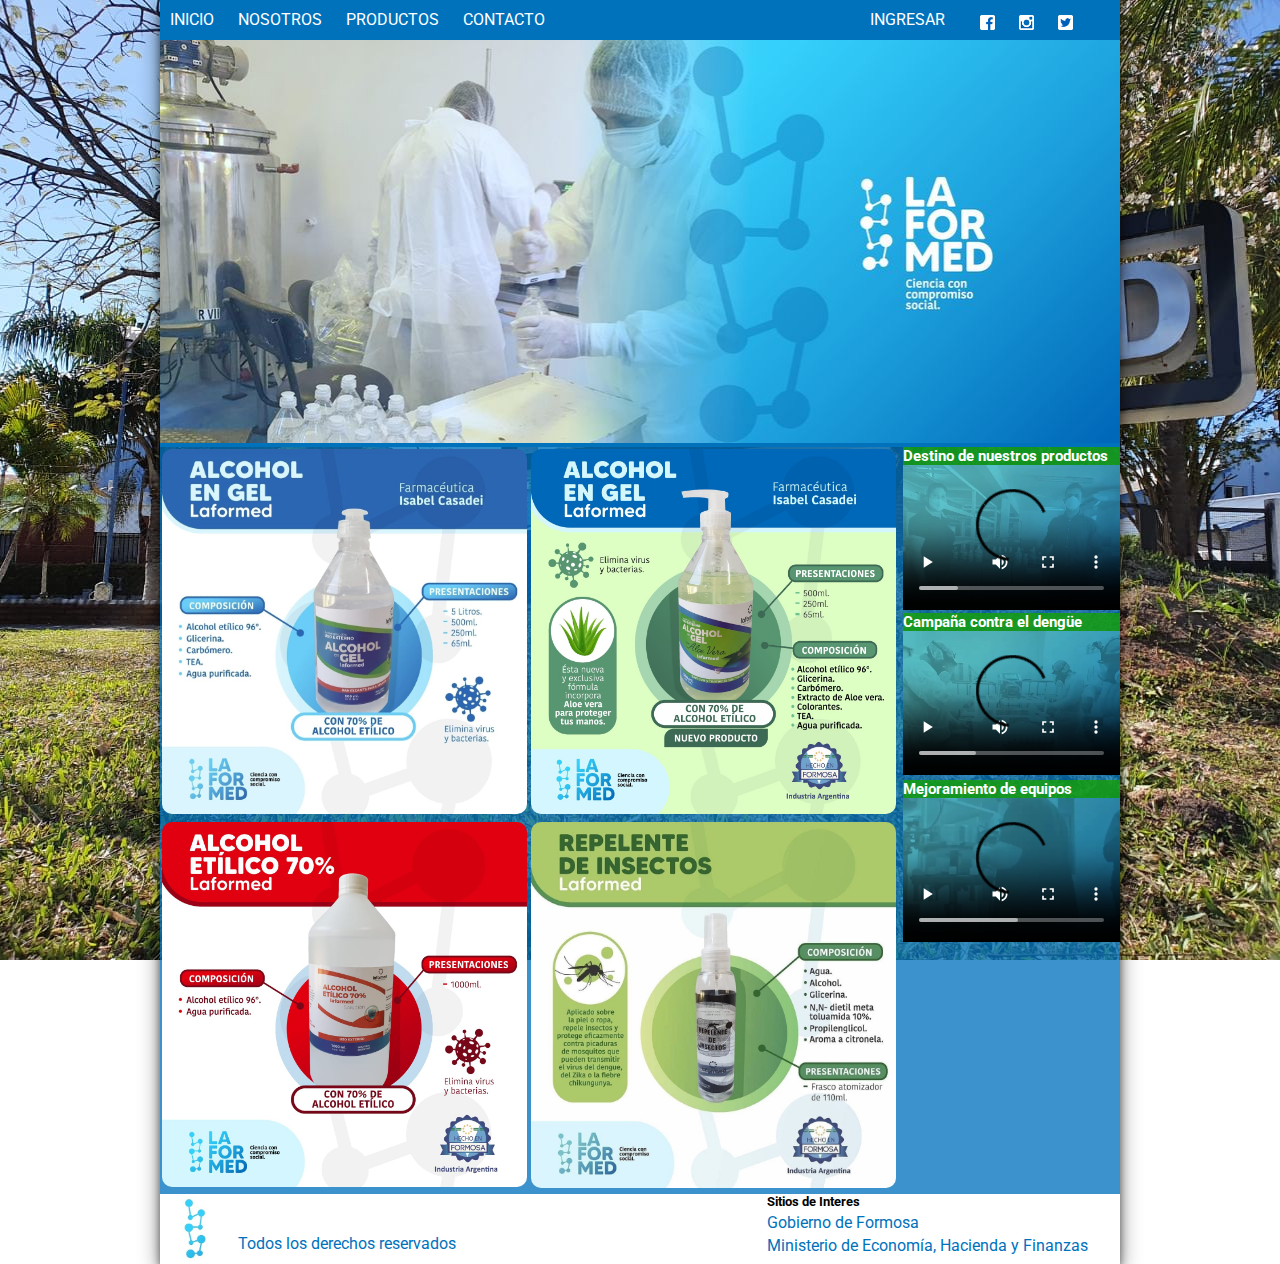
==== index.html @ 9cb57f51 "Estado inicial de la pagina web de Laformed" ====
<!DOCTYPE html>
<html lang="es">
<head>
    <meta charset="UTF-8">
    <meta http-equiv="X-UA-Compatible" content="IE=edge">
    <meta name="viewport" content="width=device-width, initial-scale=1.0">
    <meta name="description" content="Laboratorio de medicamentos, alcohol en gel, nutrición parenteral, repelente de insectos, insecticida, larvicida">
    <meta name="keywords" content="Laboratorio de medicamentos, alcohol en gel, nutrición parenteral, repelente de insectos, insecticida, larvicida">
    <title>LAFORMED S.A.</title>
    <link rel="stylesheet" href="css/index-estilos.css"/>
    <link rel="icon" type="image/ico" href="imagenes/logo.ico">
    <link rel="preconnect" href="https://fonts.googleapis.com">
    <link rel="preconnect" href="https://fonts.gstatic.com" crossorigin>
    <link href="https://fonts.googleapis.com/css2?family=Open+Sans:wght@300;400&family=Roboto:wght@100;400&display=swap" rel="stylesheet">
</head>
<body>
    <section class="contenedor">
        <header>
            <!-- <nav class="menu">
                <a href="unidad4.html">INICIO</a>
                <a href="nosotros.html">NOSOTROS</a>
                <a href="#">PRODUCTOS</a>
                <a href="#">CONTACTO</a>
            </nav> -->
            <nav class="navegacion">
                <ul class="menu">
                    <li><a href="unidad4.html">INICIO</a></li>
                    <li><a href="nosotros.html">NOSOTROS</a></li>
                    <li><a href="#">PRODUCTOS</a>
                        <ul class=submenu_productos>
                            <li><a href="medicamentos.html">MEDICAMENTOS</a></li>
                            <li><a href="aliment_parent.html">ALIMENTACION PARENTERAL</a></li>
                            <li><a href="repelente.html">REPELENTES Y LARVICIDAS</a></li>
                        </ul>
                    </li>
                    <li><a href="contacto.html">CONTACTO</a></li>
                </ul>
            </nav>
            <div class="redes_sociales">
                <a href="https://www.facebook.com/laformedfsa" target="_blank">
                    <img src="imagenes/facebook.jpg" alt="icono facebook" title="facebook">
                </a>
                <a href="https://instagram.com/laformedsa?utm_medium=copy_link" target="_blank">
                    <img src="imagenes/instagram.jpg" alt="icono instagram" title="instagram">
                </a>
                <a href="#">
                    <img src="imagenes/twitter.jpg" alt="icono twitter"title="twitter">
                </a>
            </div>
            <div class="login">
                <div class="login_cont">
                    <a href="login.html">INGRESAR</a>
                </div>
            </div>
            <div class="banner">
                <img src="imagenes/Portada.jpg" alt="imagen de portada">
            </div>
            <!-- <iframe class="ifmenu" src="menu.html" frameborder="0"></iframe> -->
        </header>
        <section class="contenidos">
            <div class="articulos">
                <article class="articulo">
                    <img src="imagenes/alcohol_en_gel.jpg" alt="alcohol en gel">
                </article>
                <article class="articulo">
                    <img src="imagenes/alcohol_en_gel_con_aloe_vera.jpg" alt="alcohol en gel con aloe vera">
                </article>
                <article class="articulo">
                    <img src="imagenes/alcohol_etilico.jpg" alt="alcohol etilico">
                </article>
                <article class="articulo">
                    <img src="imagenes/repelente.jpg" alt="repelente de insectos">
                </article>
            </div>
            <aside class="minutas">
                <div class="minuta">
                    <!-- <h4>Recomendaciones de cuidado</h4> -->
                    <!-- <img src="imagenes/recomendaciones_covid.jpg" alt="imagen de recomendaciones"> -->
                    <h4>Destino de nuestros productos</h4>
                    <video src="videos/entrega_a_organismos.mp4" controls></video>
                </div>
                <div class="minuta">
                    <!-- <h4>Higiene correcta de manos</h4> -->
                    <!-- <img src="imagenes/higiene_de_manos.jpg" alt="imagen de lavado de manos"> -->
                    <h4>Campaña contra el dengüe</h4>
                    <video src="videos/campana_contra_el_dengue.mp4" controls></video>
                </div>
                <div class="minuta">
                    <!-- <h4>Higiene correcta de manos</h4> -->
                    <!-- <img src="imagenes/higiene_de_manos.jpg" alt="imagen de lavado de manos"> -->
                    <h4>Mejoramiento de equipos</h4>
                    <video src="videos/mejoramiento_de_equipos.mp4" controls></video>
                </div>
            </aside>
        </section>
        <!-- <section class="minutas"></section> -->
        <footer>
            <div class="pie">
                <img src="imagenes/logo_simple.jpg" alt="imagen de logo">
            </div>
            <div class="copyright">Todos los derechos reservados</div>
            <div class="sitios_de_interes">
                <h5 class="titulo_sitios">Sitios de Interes</h5>
                <nav class="nav_sitios">
                    <ul class="menu_sitios">
                        <li><a href="https://www.formosa.gob.ar/" target="_blank">Gobierno de Formosa</a></li>
                        <li><a href="https://www.formosa.gob.ar/economia" target="_blank">Ministerio de Economía, Hacienda y Finanzas</a></li>
                    </ul>
                </nav>
            </div>
        </footer>
    </section>
</body>
</html>
---- css/index-estilos.css ----
* {
    margin: 0;
    padding: 0;
}
body{
    /* margin: 0;
    padding: 0; */
    /* font-family: Calibri, Verdana, Tahoma, sans-serif; */
    /* font-family: 'Open Sans', sans-serif; */
    font-family: 'Roboto', sans-serif;
    font-size: 1em;
    background-image: url(../imagenes/Frente.jpeg);
    background-size: cover;
    background-repeat: no-repeat;
    background-attachment: fixed;
}
.contenedor{
    width: 960px;
    /* height: 500px; */
    /* background-color: #0072bc; */
    background-color: #0071bcc4;
    margin-left: auto;
    margin-right: auto;
    box-shadow: 0 4px 8px 0 rgba(0, 0, 0, 0.486), 0 6px 20px 0 rgba(0, 0, 0, 0.486);
}
header{
    background-color: #0072bc;
}
/* .ifmenu{
    width: 100% !important;
    height: 500px;
} */
/* nav{
    padding-top: 7px;
}
.menu{
    width: 750px;
    height: 30px;
    background-color: #0072bc;
    float: left;
}
.menu a{
    color: #fff;
    text-decoration: none;
    margin-left: 10px;
    padding: 10px 10px;
}
.menu a:hover{
    color: #0072bc;
    background-color: #fff;
} */
.navegacion{
    width: 450px;
    height: 40px;
    background-color: #0072bc;
    float: left;
    /* margin: 30px auto; */
}
.navegacion ul{
    list-style-type: none;
    margin: 0;
    padding: 0;
}
.menu li{
    position: relative;
    display: inline-block;
}
.menu li a{
    color: #fff;
    display: block;
    padding: 10px 10px;
    text-decoration: none;
}
.menu li a:hover{
    color: #0072bc;
    background-color: #fff;
    transition: all .4s;
}
.submenu_productos{
    position: absolute;
    background-color: #0072bc;
    /* display: none; */
    visibility: hidden;
    opacity: 0;
    transition: 0.8s;
    box-shadow: 0 4px 8px 0 rgba(0, 0, 0, 0.486), 0 6px 20px 0 rgba(0, 0, 0, 0.486);
}
.submenu_productos li a{
    display: block;
    width: 120px;
}
.menu li:hover .submenu_productos{
    width: auto;
    /* display: block; */
    visibility: visible;
    opacity: 1;
}
.redes_sociales{
    width: 150px;
    height: 37px;
    background-color: #0072bc;
    float: right;
}
.redes_sociales a{
    text-decoration: none;
}
.redes_sociales img{
    padding: 0px 10px;
    margin-top: 15px;
    width: 15px;
}
.redes_sociales img:hover{
    width: 20px;
    margin-top: 5px;
    padding: 0px 8px;
    transform: rotate(4deg) scale(1) skew(1deg) translate(0px);
}
.login {
    width: 110px;
    height: 40px;
    background-color: #0072bc;
    float: right;

}
.login a {
    height: 40px;
    text-decoration: none;
    color: #fff;
    padding: 10px;
}
.login a:hover{
    color: #0072bc;
    background-color: #fff;
    transition: all .4s;
}
.login_cont {
    padding-top: 10px;
}
/* .banner{
    margin: 0;
    padding: 0;
} */
.banner img{
    width: 100%;
}
.contenidos{
    display: flex;
}
.articulos{
    flex: 2 1 85%;
    display: flex;
    flex-flow: row wrap;
}
.articulo{
    flex: 1 1 40%;
    margin: 0px;
    padding: 0px;
    margin: 2px;
    /* background-color: #15a103cb; */
}
.articulo img{
    width: 100%;
    border-radius: 10px;
}
.minutas{
    flex: 1 1 25%;
    flex-flow: row wrap;
    padding-left: 5px;
}
.minuta h4{
    font-size: 15px;
    /* color: #fff; */
    /* background-color: #15a103; */
    color: #fff;
    background-color: #15a103cb;
}
.minuta img{
    width: 100%;
    /* height: 40vh; */
}
.minuta video{
    width: 100%;
}
footer{
    display: flex;
    flex: row wrap;
}
.pie{
    height: 70px;
    background-color: #fff;
}
.pie img{
    /* height: 10vh; */
    height: 70px;
    margin-left: 20px;
    float: left;
}
.copyright{
    width: 60%;
    padding-top: 40px;
    padding-left: 20px;
    color: #0072bc;
    background-color: #fff;
    float: right;
}
.sitios_de_interes{
    width: 40%;
    background-color: #fff;
}
.nav_sitios ul{
    list-style-type: none;
}
.nav_sitios li{
    margin-top: 4px;
}
.nav_sitios ul li a{
    text-decoration: none;
    color: #0072bc;
}

@media handheld, screen and (min-width: 600px) and (max-width: 1023px){
    .contenedor{
        /* width: 580px; */
        width: 80%;
    }
    .navegacion{
        width: 80%;
        height: auto;
        /* float: left; */
    }
    .menu li a{
        padding: 10px 5px;
    }
    .redes_sociales{
        width: 20%;
        height: auto;
    }
    .redes_sociales img{
        padding: 0px 5px;
    }
    .minuta h4{
        font-size: 12px;
    }
    .pie{
        height: auto;
    }
    .copyright{
        width: 40%;
    }
    .sitios_de_interes{
        width: 60%;
    }
}

@media handheld, screen and (max-width: 599px){
    .contenedor{
        width: 80%;
    }
    .navegacion{
        width: 100%;
        height: auto;
        float: none;
    }
    .menu li{
        display: block;
        text-align: center;
    }
    .menu li:hover .submenu_productos{
        position: relative;
    }
    .submenu_productos{
        background-color: #52b2f3;
    }
    .submenu_productos li a{
        width: auto;
        text-align: center;
    }
    .redes_sociales{
        width: 100%;
        height: auto;
        display: flex;
        justify-content: center;
    }
    .contenidos{
        display: block;
    }
    .articulos{
        flex: 2 1 85%;
    }
    .articulo{
        flex: 1 1 100%;
    }
    .minutas{
        padding-left: 0px;
    }
    .minuta h4{
        padding-left: 10px;
    }
    .minuta video{
        width: 100%;
    }
    .pie{
        height: auto;
        background-color: #fff;
    }
    .pie img{
        /* height: 10vh; */
        height: 70px;
        margin-left: 20px;
        float: left;
    }
    .copyright{
        width: 30%;
        padding-top: 0px;
        padding-left: 10px;
        font-size: 0.7em;
        color: #0072bc;
        background-color: #fff;
        float: right;
    }
    .sitios_de_interes{
        width: 70%;
        font-size: 0.7em;
        background-color: #fff;
    }
    .nav_sitios ul{
        list-style-type: none;
    }
    .nav_sitios li{
        margin-top: 4px;
    }
    .nav_sitios ul li a{
        text-decoration: none;
        color: #0072bc;
    }
}
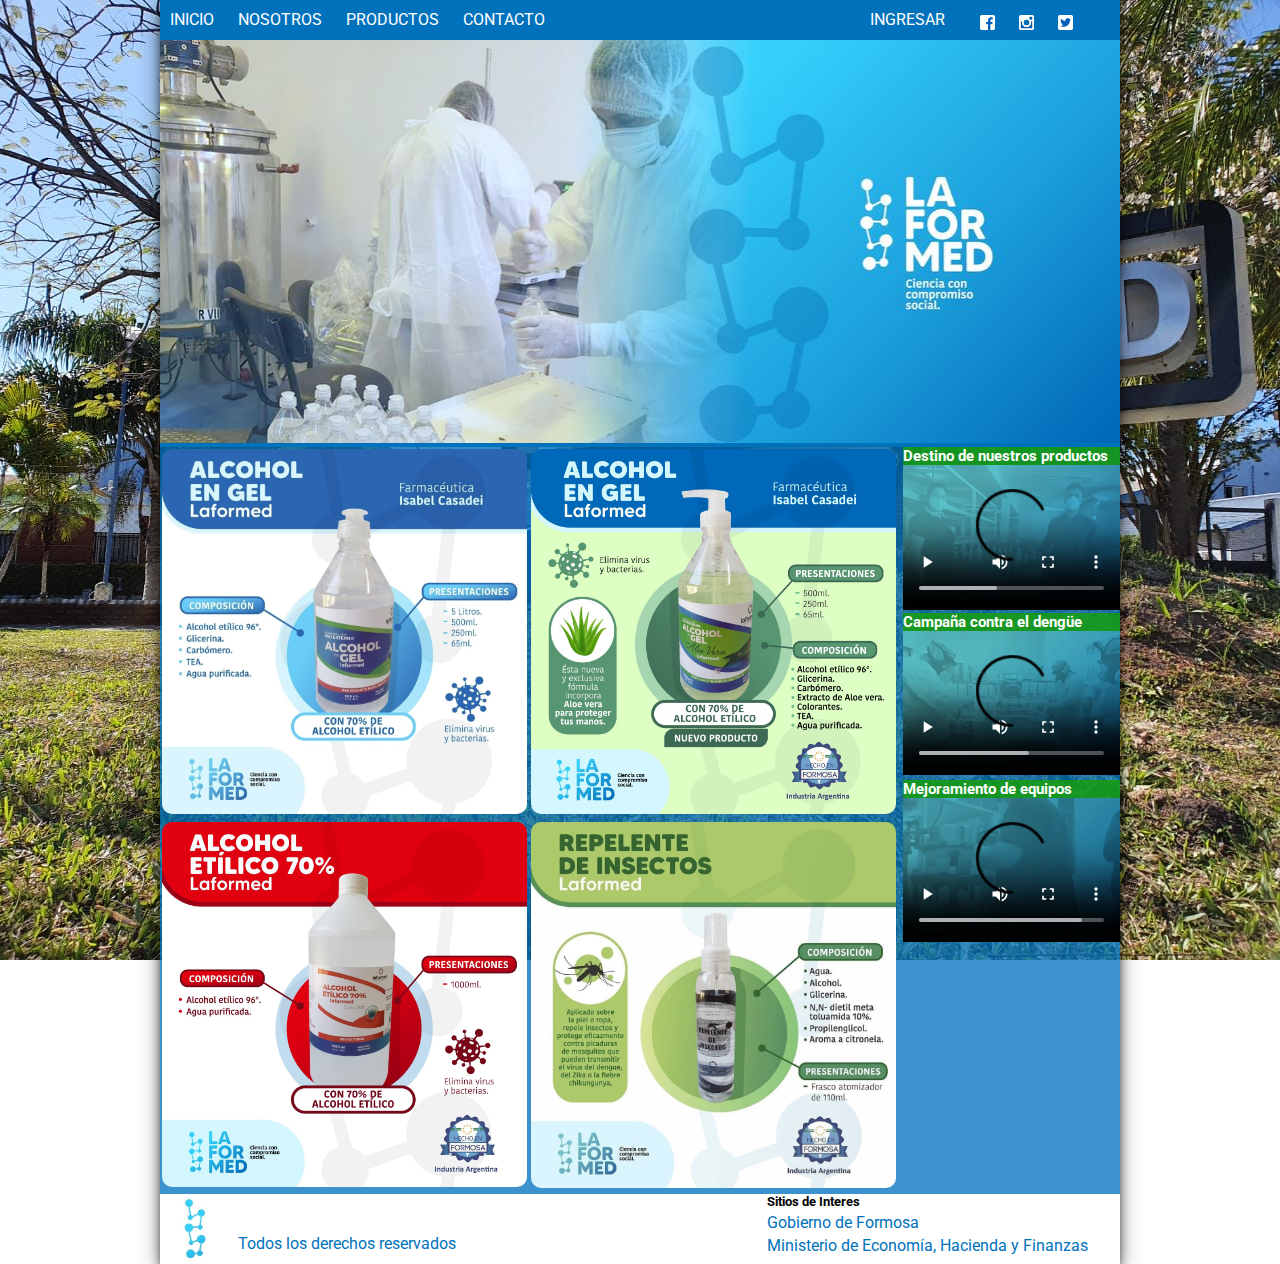
==== commit bdbdc441: "Correccion del link en el menu inicio" ====
--- a/index.html
+++ b/index.html
@@ -24,7 +24,7 @@
             </nav> -->
             <nav class="navegacion">
                 <ul class="menu">
-                    <li><a href="unidad4.html">INICIO</a></li>
+                    <li><a href="index.html">INICIO</a></li>
                     <li><a href="nosotros.html">NOSOTROS</a></li>
                     <li><a href="#">PRODUCTOS</a>
                         <ul class=submenu_productos>
